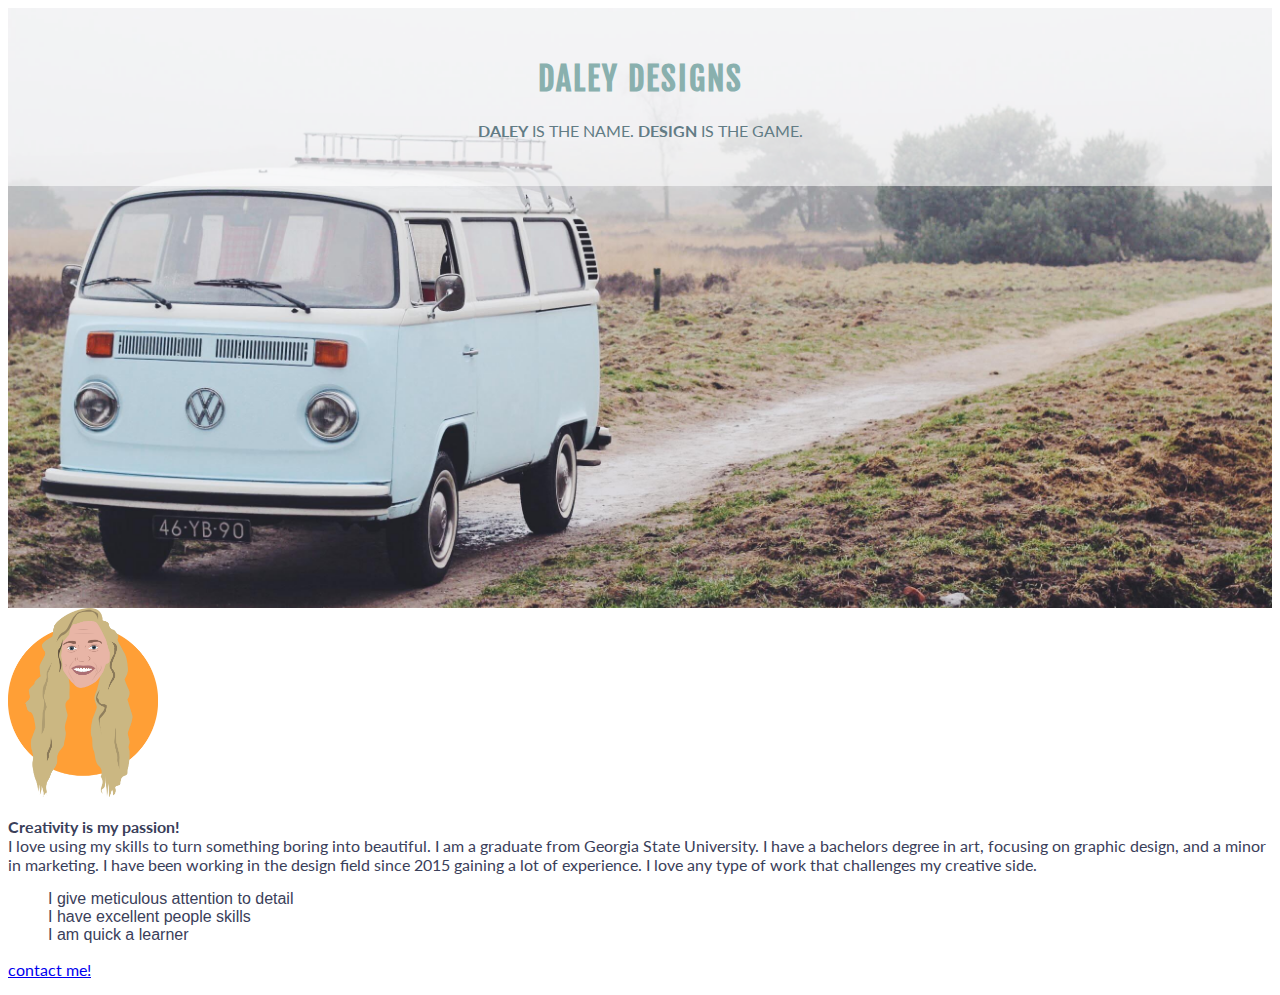
==== unit_4/index.html @ 34bdcfc7 "Unit 4" ====
<!DOCTYPE html>
<html>
<head>
	<link rel="stylesheet" type="text/css" href="css/style.css">
	<title>Daley Designs</title>
</head>
<body>
	<div class="top">
		<div class="whitestrip">
		<h1>Daley Designs</h1>
			<p id="slogan"><b>Daley</b> is the name. <b>Design</b> is the game.</p>
		</div>
	</div>

	<div class="image"><img width=150 height= auto src="images/circle.png" atl="Daley" title="this is me"></div>
	<p><b>Creativity is my passion!</b> <br> I love using my skills to turn something boring into beautiful. I am a graduate from Georgia State University. I have a bachelors degree in art, focusing on graphic design, and a minor in marketing. I have been working in the design field since 2015 gaining a lot of experience. I love any type of work that challenges my creative side.</p>
	<ul>
		<li>I give meticulous attention to detail</li>
		<li>I have excellent people skills</li>
		<li>I am quick a learner</li>
	</ul>
<p class="contact"><a href="mailto:daleyweb@bellsouth.net">contact me!</a></p>

</html>
---- unit_4/css/style.css ----
@import url('https://fonts.googleapis.com/css?family=Fjalla+One|Lato');
body {
	color: #3A405A; 
	font-family: helvetica; 
}
p {
	font-family: 'Lato', sans-serif;
}
.top {
	    background-image: url(../images/vwbus.jpg);
    background-size: cover;
    background-repeat: no-repeat;
    height: 600px;
    background-position: center;
}
h1 {
	color: #89B0AE;
	font-family: 'Fjalla One', sans-serif;
	text-transform: uppercase;
	letter-spacing: 0.0625em;
	text-align: center;
}
#slogan {
	color: #627C85;
	text-transform: uppercase;
	text-align: center;
}
ul {
	list-style-type: none;
}
.whitestrip {
	background-color: rgba(255, 255, 255, 0.6);
	padding: 30px;
}
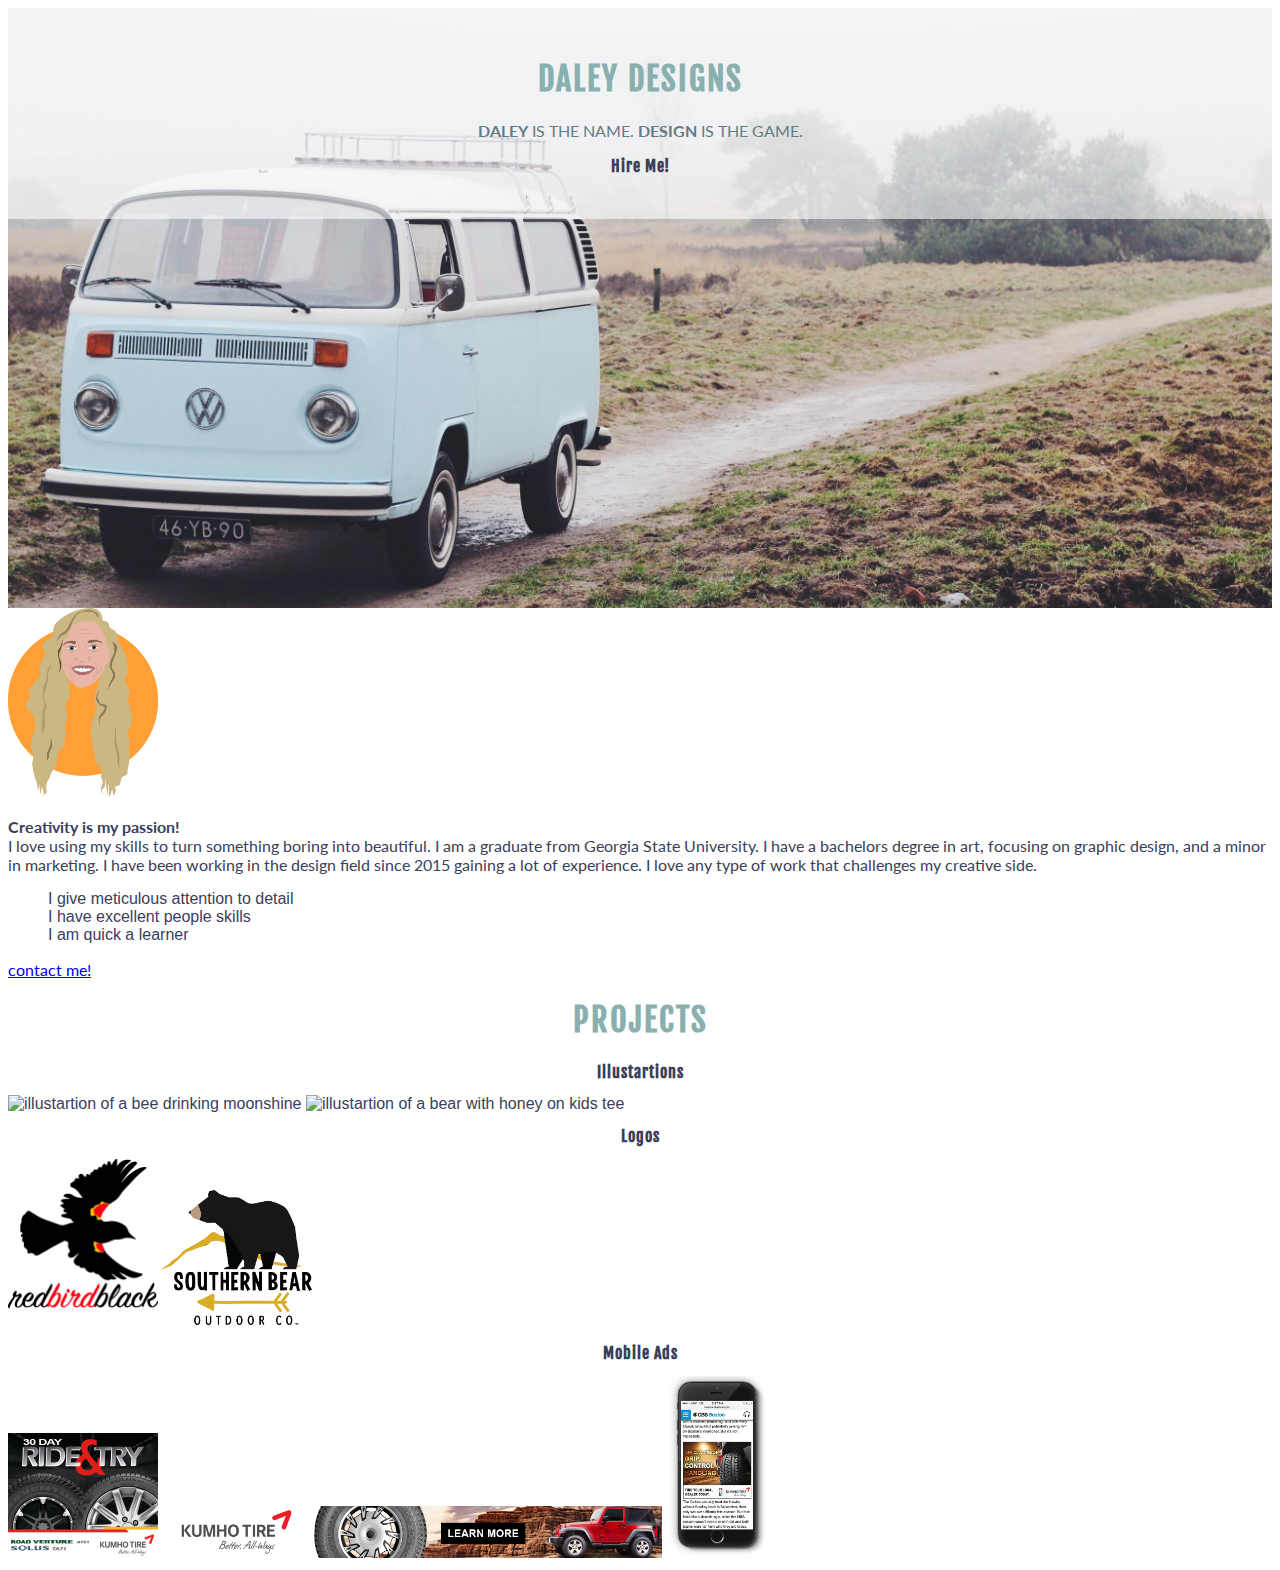
==== commit 83b62c32: "unit 4" ====
--- a/unit_4/index.html
+++ b/unit_4/index.html
@@ -9,6 +9,7 @@
 		<div class="whitestrip">
 		<h1>Daley Designs</h1>
 			<p id="slogan"><b>Daley</b> is the name. <b>Design</b> is the game.</p>
+		<h2>Hire Me!</h2>
 		</div>
 	</div>
 
@@ -21,4 +22,20 @@
 	</ul>
 <p class="contact"><a href="mailto:daleyweb@bellsouth.net">contact me!</a></p>
 
+<h1>projects</h1>
+	
+
+<h2>Illustartions</h2>
+	<img width=150 height= auto src="images/buzz.png" atl="drunk bee" title="illustartion of a bee drinking moonshine">
+	<img width=150 height= auto src="images/KidsTee.png" atl="Kid wearing tee" title="illustartion of a bear with honey on kids tee">
+
+<h2>Logos</h2>
+	<img width=150 height= auto src="images/redbirdblack.png" atl="red black bird logo" title="logo of bird">
+	<img width=150 height= auto src="images/SouthernBear_TM.png" atl="bear logo" title="logo of a black bear">
+
+<h2>Mobile Ads</h2>
+	<img width=150 height= auto src="images/300x250.jpg" atl="tire ad" title="Small add for tires">
+	<img width=500 height= auto src="images/Desktop AT51.png" atl="tire ad" title="Small add for tires">
+	<img width=100 height= auto src="images/mobileAdpng.png" atl="tire ad" title="Small add for tires">
+
 </html>--- a/unit_4/css/style.css
+++ b/unit_4/css/style.css
@@ -20,6 +20,13 @@
 	letter-spacing: 0.0625em;
 	text-align: center;
 }
+h2 {
+	color: 132b70;
+	font-family: 'Fjalla One', sans-serif;
+	letter-spacing: 0.0625em;
+	text-align: center;
+	font-size: 1em;
+}
 #slogan {
 	color: #627C85;
 	text-transform: uppercase;
